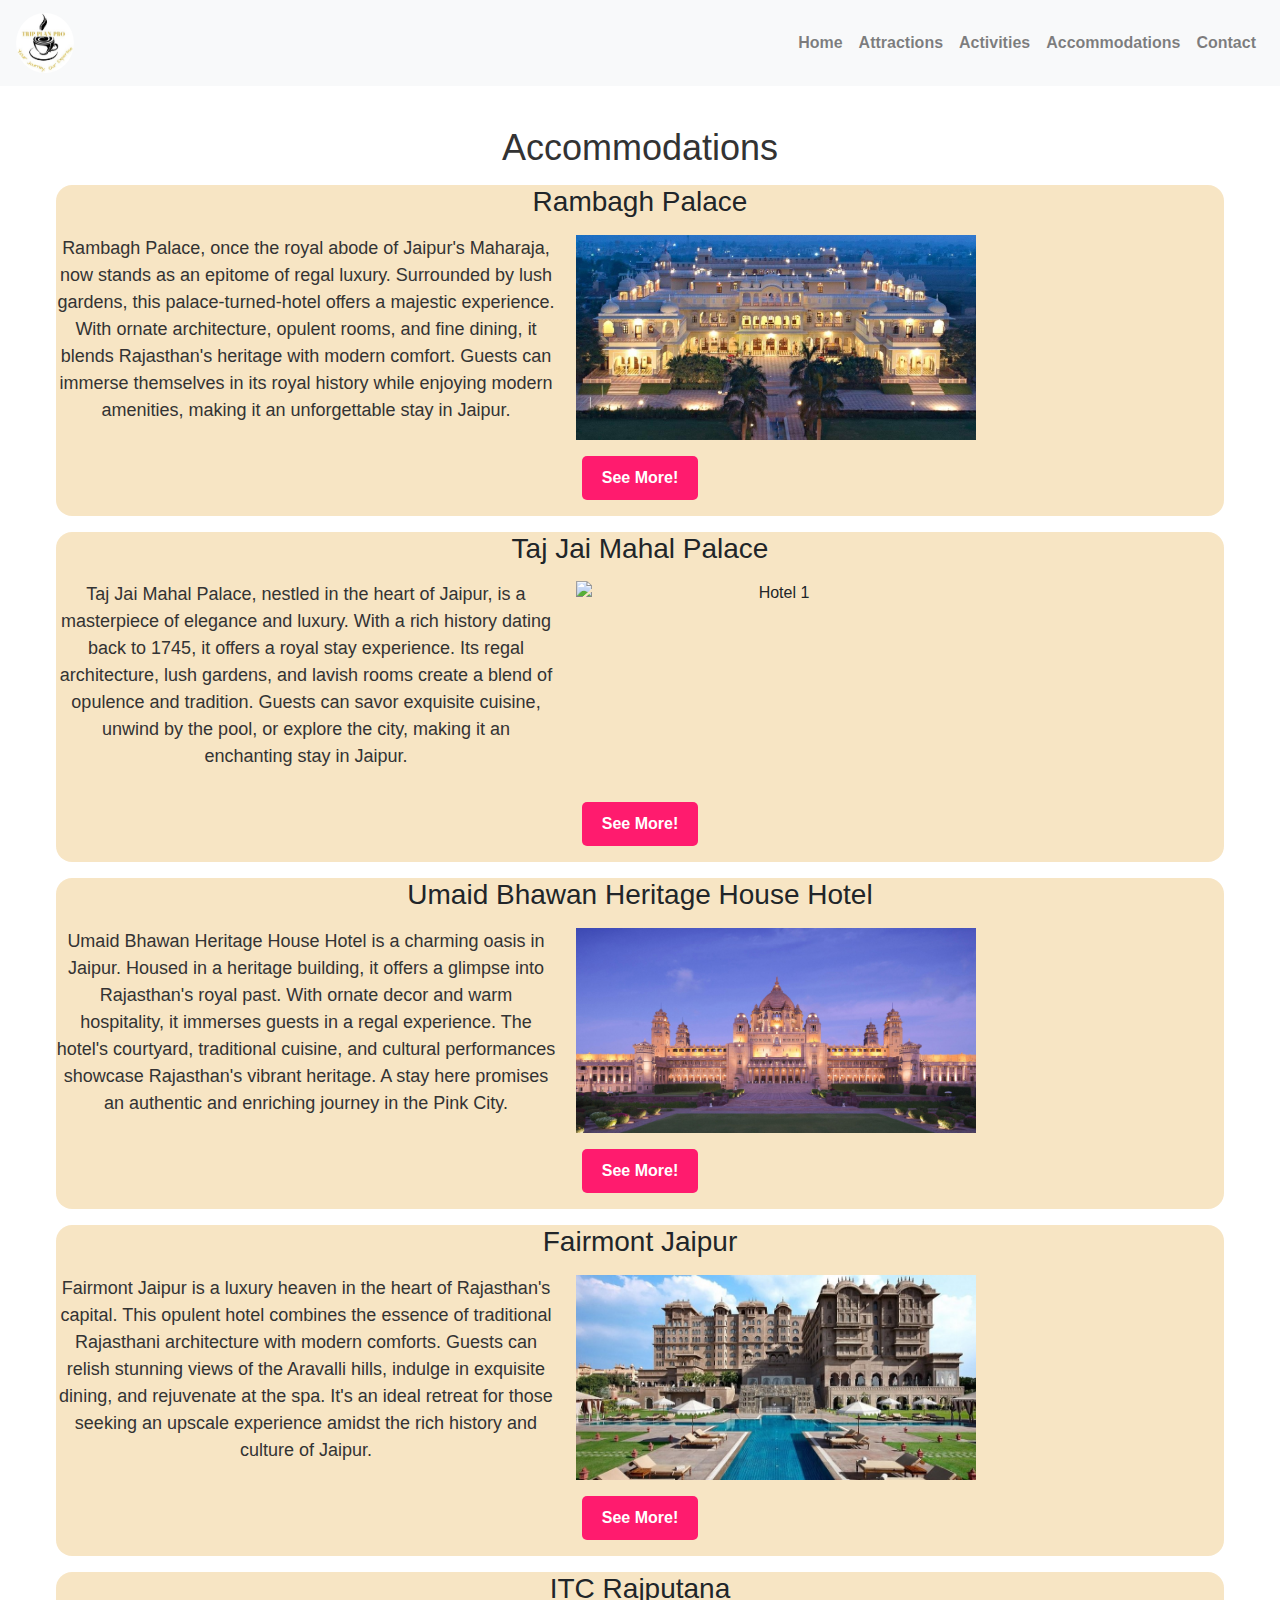
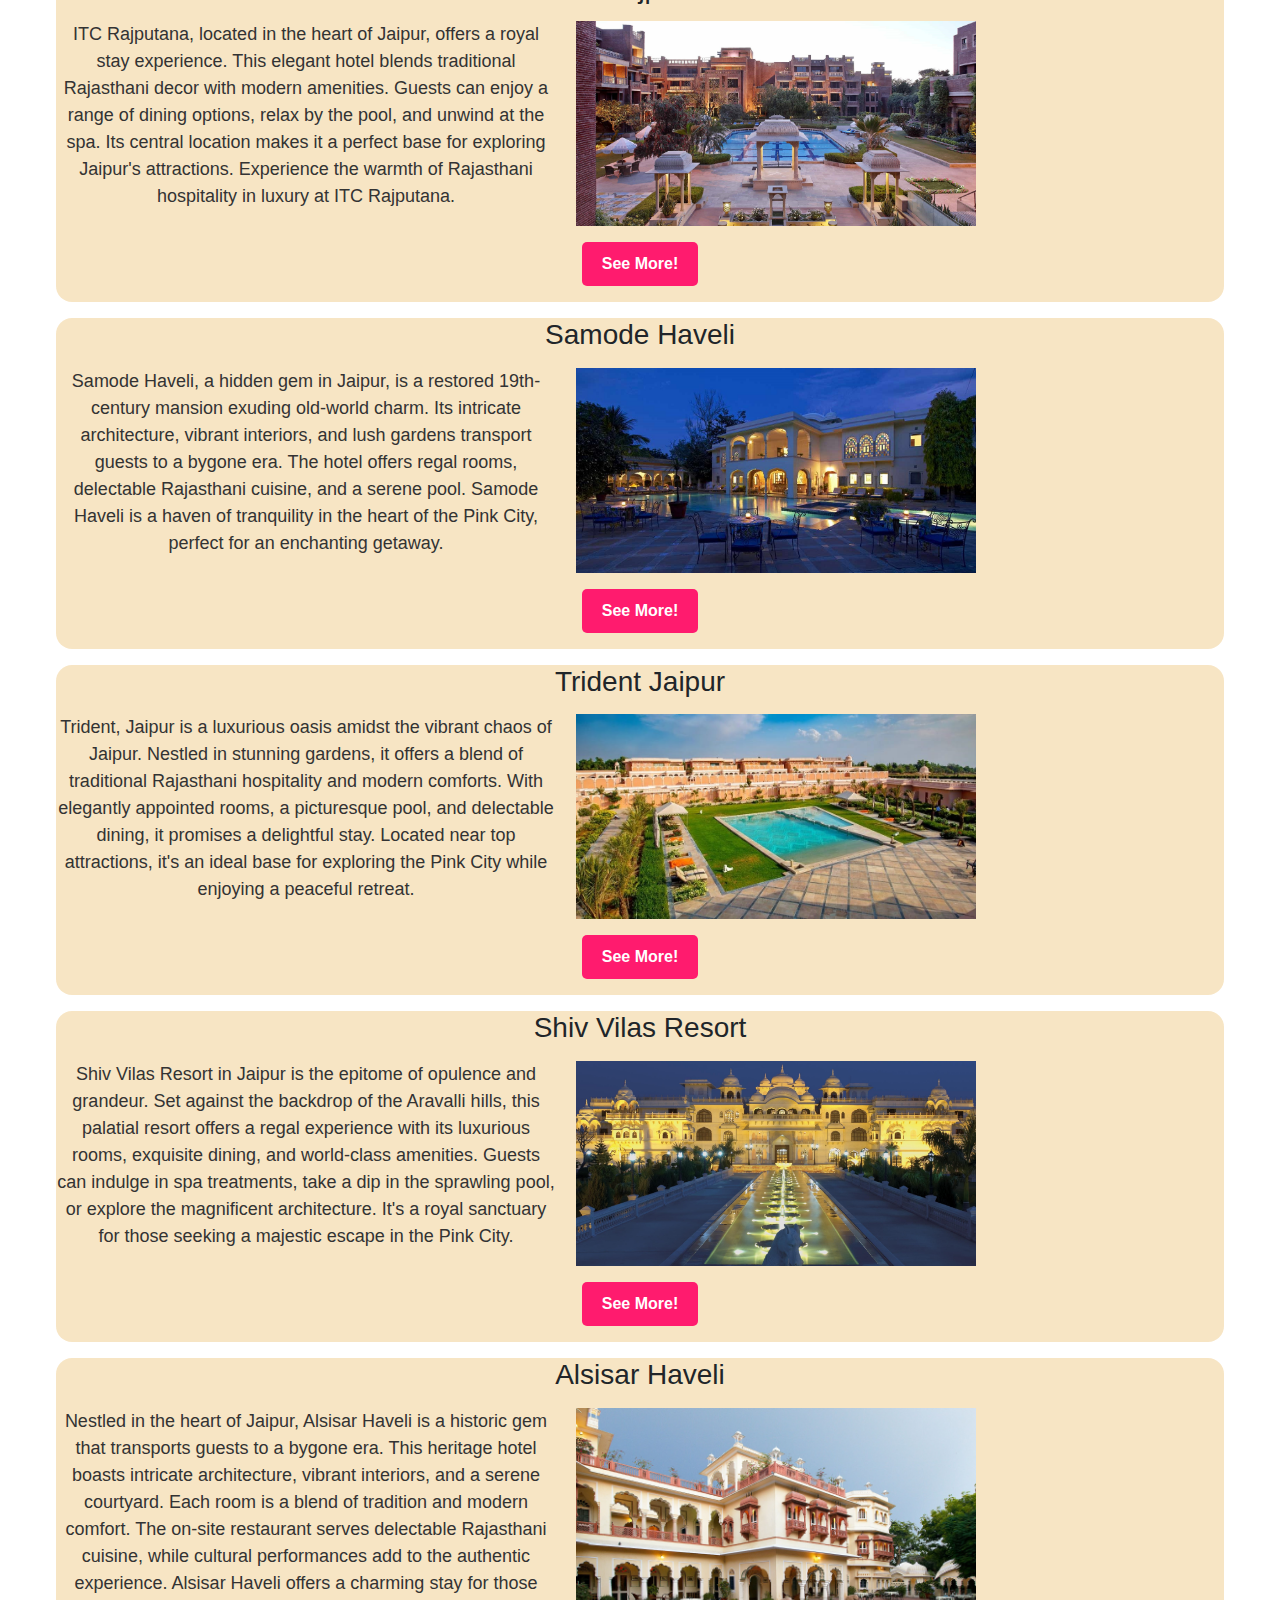
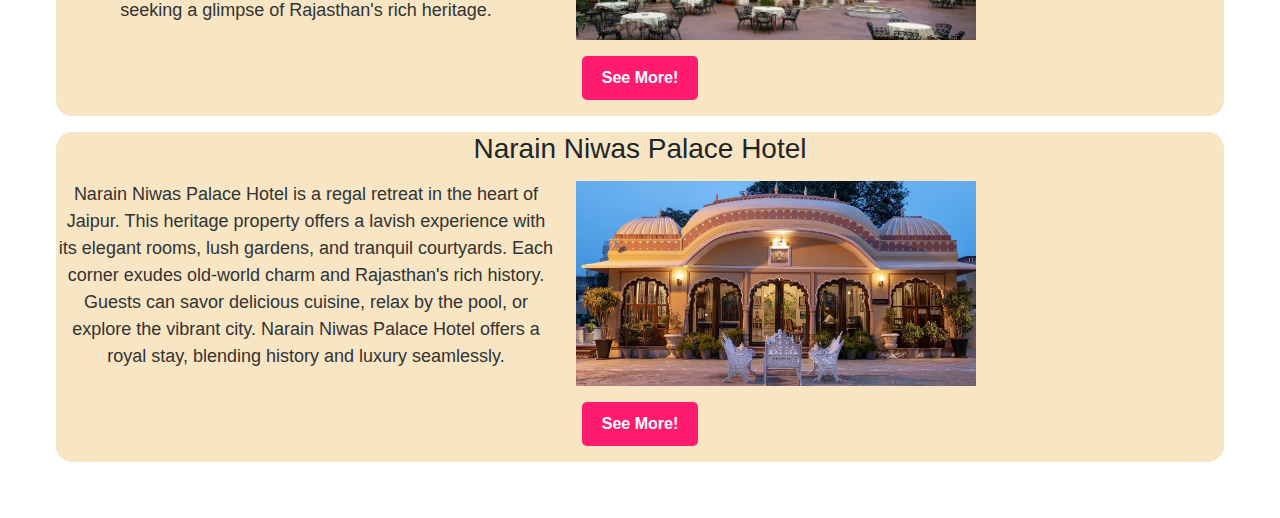
==== accommodations.html @ 5581590d "Add files via upload" ====
<!DOCTYPE html>
<html lang="en">
<head>
    <meta charset="UTF-8">
    <meta name="viewport" content="width=device-width, initial-scale=1.0">
    <title>Accommodations - Trip Plan Pro</title>
    <link rel="stylesheet" href="https://cdnjs.cloudflare.com/ajax/libs/font-awesome/6.2.0/css/all.min.css">
    <link rel="stylesheet" href="style.css">
    <link rel="shortcut icon" href="TRIP PLAN PRO copy.jpg" type="image/x-icon">
    <link rel="stylesheet" href="https://unpkg.com/aos@next/dist/aos.css" />
    <!-- Add Bootstrap CSS link -->
<link rel="stylesheet" href="https://maxcdn.bootstrapcdn.com/bootstrap/4.5.2/css/bootstrap.min.css">

<!-- Add Bootstrap JavaScript and jQuery -->
<script src="https://ajax.googleapis.com/ajax/libs/jquery/3.5.1/jquery.min.js"></script>
<script src="https://cdnjs.cloudflare.com/ajax/libs/popper.js/1.16.0/umd/popper.min.js"></script>
<script src="https://maxcdn.bootstrapcdn.com/bootstrap/4.5.2/js/bootstrap.min.js"></script>

</head>
<body>
    <header>
        <nav class="navbar navbar-expand-lg navbar-light bg-light">
            <a class="navbar-brand" href="#">
                <img src="TRIP PLAN PRO copy.jpg" alt="Trip Plan Pro" class="logo">
            </a>
            <button class="navbar-toggler" type="button" data-toggle="collapse" data-target="#navbarNav"
                aria-controls="navbarNav" aria-expanded="false" aria-label="Toggle navigation">
                <span class="navbar-toggler-icon"></span>
            </button>
            <div class="collapse navbar-collapse" id="navbarNav">
                <ul class="navbar-nav ml-auto">
                    <li class="nav-item">
                        <a class="nav-link" href="index.html">Home</a>
                    </li>
                    <li class="nav-item">
                        <a class="nav-link" href="index.html">Attractions</a>
                    </li>
                    <li class="nav-item">
                        <a class="nav-link" href="index.html">Activities</a>
                    </li>
                    <li class="nav-item">
                      <a class="nav-link" href="index.html">Accommodations</a>
                    </li>
                    <li class="nav-item">
                        <a class="nav-link" href="index.html">Contact</a>
                    </li>
                </ul>
            </div>
        </nav>
    </header>

    <section id="accommodations">
        <h2>Accommodations</h2>
        <div class="accommodation">
            <h3>Rambagh Palace</h3>
            <div class="content">
                <p>Rambagh Palace, once the royal abode of Jaipur's Maharaja, now stands as an epitome of regal luxury. Surrounded by lush gardens, this palace-turned-hotel offers a majestic experience. With ornate architecture, opulent rooms, and fine dining, it blends Rajasthan's heritage with modern comfort. Guests can immerse themselves in its royal history while enjoying modern amenities, making it an unforgettable stay in Jaipur.</p>
                <img src="accommodations_1.jpg" alt="Hotel 1">
            </div>
            <div class="row attractions-button">
                <button class="button btn-primary" id="open-popup-button-1">See More!</button>
              </div>
        </div>
        <div id="popup-overlay-1" class="popup-overlay">
            <div id="popup-content-1" class="popup-content">
              <h2>Rambagh Palace</h2>
              <p>A regal retreat in Jaipur. Former royal residence turned luxury hotel. Immerse in opulence, history, and lush gardens. Majestic architecture meets modern comforts. A grand escape.</p>
               <h4>Hotel Policies</h4>
               <p>Check-in time: 2:00 PM
                Check-out time: 12:00 Noon
                Early check-in and late check-out on request
                They accept American Express, Diner's Club, Master Card, Visa, JCB International</p>
                <p><a href="https://goo.gl/maps/8pzmpBiBiU6ouXDY9">&#x1F4CD; Rambagh Palace</a></p>
                <p><a href="mailto:rambagh.jaipur@tajhotels.com">&#9993; rambagh.jaipur@tajhotels.com</a></p>
                <p><a href="mailto:reservations.jaipur@ihcltata.com">&#9993; reservations.jaipur@ihcltata.com</a></p>
                <p><a href="tel:+91 141-2385700">&#9742; +91 141-2385700</a></p>
                <p><a href="tel:+91 141- 6671234">&#9742; +91 141- 6671234</a></p>
                <p><a href="tel:+911416480442">&#9742;  For Room reservations +911416480442</a></p>
              <a href="#" id="close-popup-1" class="close-popup">Close</a>
            </div>
          </div>
          
        
        <div class="accommodation">
            <h3>Taj Jai Mahal Palace</h3>
            <div class="content">
                <p>Taj Jai Mahal Palace, nestled in the heart of Jaipur, is a masterpiece of elegance and luxury. With a rich history dating back to 1745, it offers a royal stay experience. Its regal architecture, lush gardens, and lavish rooms create a blend of opulence and tradition. Guests can savor exquisite cuisine, unwind by the pool, or explore the city, making it an enchanting stay in Jaipur.</p>
                <img src="accommodations_2.jpg" alt="Hotel 1">
            </div>
            <div class="row attractions-button">
                <button class="button btn-primary" id="open-popup-button-2">See More!</button>
              </div>
            </div>
            <div id="popup-overlay-2" class="popup-overlay">
                <div id="popup-content-2" class="popup-content">
                  <h2>Taj Jai Mahal Palace</h2>
                  <p>A regal oasis in Jaipur, exudes timeless luxury. This iconic hotel offers exquisite architecture, lush gardens, and unparalleled hospitality, making it a royal retreat.</p>
                  <h4>Hotel Policies</h4>
                   <p>Check-in time: 2:00 PM
                    Check-out time: 12:00 Noon
                    Early check-in and late check-out on request
                    They accept American Express, Diner's Club, Master Card, Visa, JCB International
                    Explore Taj Kids, a kids program based on adventure, discovery, questing all the while keeping in mind fun while learning.
                    Pets are not allowed.</p>
                    <p><a href="https://goo.gl/maps/Y9P6FwWLjsd2dK9o9">&#x1F4CD; Taj Jai Mahal Palace</a></p>
                    <p><a href="mailto:jaimahal.jaipur@tajhotels.com">&#9993; jaimahal.jaipur@tajhotels.com </a></p>
                    <p><a href="mailto:reservations.jaipur@ihcltata.com">&#9993; reservations.jaipur@ihcltata.com</a></p>
                    <p><a href="tel:+91 141-6601111">&#9742; +91 141-6601111</a></p>
                    <p><a href="tel:+911416480442">&#9742;  For Room reservations +911416480442</a></p>
                  <a href="#" id="close-popup-2" class="close-popup">Close</a>
                </div>
              </div>

        <div class="accommodation">
            <h3>Umaid Bhawan Heritage House Hotel</h3>
            <div class="content">
                <p>Umaid Bhawan Heritage House Hotel is a charming oasis in Jaipur. Housed in a heritage building, it offers a glimpse into Rajasthan's royal past. With ornate decor and warm hospitality, it immerses guests in a regal experience. The hotel's courtyard, traditional cuisine, and cultural performances showcase Rajasthan's vibrant heritage. A stay here promises an authentic and enriching journey in the Pink City.</p>
                <img src="accommodations_3.jpg" alt="Hotel 1">
            </div>
            <div class="row attractions-button">
                <button class="button btn-primary" id="open-popup-button-3">See More!</button>
              </div>
            </div>
            <div id="popup-overlay-3" class="popup-overlay">
                <div id="popup-content-3" class="popup-content">
                  <h2>Umaid Bhawan Heritage House Hotel</h2>
                  <p>A charming heritage oasis in Jaipur, offering regal decor, warm hospitality, and a glimpse into Rajasthan's royal past. Immerse yourself in authentic Pink City experiences.</p>
                  <h4>Hotel Policies</h4>
                   <p>Check-in: 12 PM Check-out: 11 AM Passport, Aadhar and Driving License are accepted as ID proof
                    Pets are not allowed.
                    Outside food is not allowed Smoking within the premises is not allowed Guest Profile</p>
                    <p><a href="https://goo.gl/maps/vGCrPRDyKk5esdH46">&#x1F4CD; Umaid Bhawan Heritage House Hotel</a></p>
                    <p><a href="mailto:info@umaidbhawan.com">&#9993; info@umaidbhawan.com </a></p>
                    <p><a href="mailto:umaidbhawan@yahoo.com">&#9993; umaidbhawan@yahoo.com</a></p>
                    <p><a href="tel:0141 231 6184">&#9742; 0141 231 6184</a></p>
                  <a href="#" id="close-popup-3" class="close-popup">Close</a>
                </div>
              </div>

        
        <div class="accommodation">
            <h3>Fairmont Jaipur</h3>
            <div class="content">
                <p>Fairmont Jaipur is a luxury heaven in the heart of Rajasthan's capital. This opulent hotel combines the essence of traditional Rajasthani architecture with modern comforts. Guests can relish stunning views of the Aravalli hills, indulge in exquisite dining, and rejuvenate at the spa. It's an ideal retreat for those seeking an upscale experience amidst the rich history and culture of Jaipur.</p>
                <img src="accommodations_4.jpg" alt="Hotel 1">
            </div>
            <div class="row attractions-button">
                <button class="button btn-primary" id="open-popup-button-4">See More!</button>
              </div>
            </div>
            <div id="popup-overlay-4" class="popup-overlay">
                <div id="popup-content-4" class="popup-content">
                  <h2>Fairmont Jaipur</h2>
                  <p>It is a luxury oasis in Rajasthan, combining traditional Rajasthani architecture with modern comforts. Guests enjoy stunning views of the Aravalli hills, exquisite dining, and spa rejuvenation.</p>
                  <h4>Hotel Policies</h4>
                   <p>Check-in Time: 2:00 PM.
                    Check-out Time: 12:00 Noon.
                    Early Check-in and Late Check-out: These may be available upon request.
                    Accepted Payment Methods: Usually, they accept American Express, Diner's Club, MasterCard, Visa, and JCB International.
                    Pets: Often, pets are not allowed.</p>
                    <p><a href="https://goo.gl/maps/qZBVwpu3Swis6Tuz8">&#x1F4CD; Fairmont Jaipur</a></p>
                    <p><a href="mailto:reservations@fairmont.com">&#9993; reservations@fairmont.com </a></p>
                    <p><a href="mailto:JAI.Reservations@Fairmont.com">&#9993; JAI.Reservations@Fairmont.com</a></p>
                    <p><a href="tel:01426 420 000">&#9742; 01426 420 000</a></p>
                    <p><a href="tel:+ 1 877 289 1012">&#9742;  For Room reservations + 1 877 289 1012</a></p>
                  <a href="#" id="close-popup-4" class="close-popup">Close</a>
                </div>
              </div>
        
        <div class="accommodation">
            <h3>ITC Rajputana</h3>
            <div class="content">
                <p>ITC Rajputana, located in the heart of Jaipur, offers a royal stay experience. This elegant hotel blends traditional Rajasthani decor with modern amenities. Guests can enjoy a range of dining options, relax by the pool, and unwind at the spa. Its central location makes it a perfect base for exploring Jaipur's attractions. Experience the warmth of Rajasthani hospitality in luxury at ITC Rajputana.</p>
                <img src="accommodations_5.jpg" alt="Hotel 2">
            </div>
            <div class="row attractions-button">
                <button class="button btn-primary" id="open-popup-button-5">See More!</button>
              </div>
            </div>
            <div id="popup-overlay-5" class="popup-overlay">
                <div id="popup-content-5" class="popup-content">
                  <h2>ITC Rajputana</h2>
                  <p>ITC Rajputana, nestled in Jaipur's heart, offers royal comfort. With traditional Rajasthani decor and modern amenities, it's perfect for exploring the city's attractions while enjoying warm hospitality.</p>
                  <h4>Hotel Policies</h4>
                   <p>Check-in Time: 2:00 PM.
                    Check-out Time: 12:00 Noon.
                    Early Check-in and Late Check-out: Available upon request.
                    Accepted Payment Methods: American Express, Diner's Club, MasterCard, Visa, JCB International.
                    Additional Services: They might offer activities for kids and other amenities.
                    Pet Policy: Verify if they allow pets or not, as this can vary.</p>
                    <p><a href="https://goo.gl/maps/hbNP2cUBRaYvRoAU9">&#x1F4CD; ITC Rajputana</a></p>
                    <p><a href="mailto:reservations.itcrajputana@itchotels.in">&#9993; reservations.itcrajputana@itchotels.in </a></p>
                    <p><a href="tel:0141 405 1600">&#9742; 0141 405 1600</a></p>
                    <p><a href="tel:+91 141 6681835">&#9742; +91 141 6681835</a></p>
                  <a href="#" id="close-popup-5" class="close-popup">Close</a>
                </div>
              </div>
        
        <div class="accommodation">
            <h3>Samode Haveli</h3>
            <div class="content">
                <p>Samode Haveli, a hidden gem in Jaipur, is a restored 19th-century mansion exuding old-world charm. Its intricate architecture, vibrant interiors, and lush gardens transport guests to a bygone era. The hotel offers regal rooms, delectable Rajasthani cuisine, and a serene pool. Samode Haveli is a haven of tranquility in the heart of the Pink City, perfect for an enchanting getaway.</p>
                <img src="accommodations_6.jpg" alt="Hotel 1">
            </div>
            <div class="row attractions-button">
                <button class="button btn-primary" id="open-popup-button-6">See More!</button>
              </div>
            </div>
            <div id="popup-overlay-6" class="popup-overlay">
                <div id="popup-content-6" class="popup-content">
                  <h2>Samode Haveli</h2>
                  <p>Samode Haveli, a restored 19th-century mansion in Jaipur, exudes old-world charm with intricate architecture, vibrant interiors, and serene gardens. It offers regal rooms, Rajasthani cuisine, and tranquility in the Pink City.</p>
                  <h4>Hotel Policies</h4>
                   <p>Check-in Time: 2:00 PM.
                    Check-out Time: 12:00 Noon.
                    Accepted Payment Methods: Visa, MasterCard, American Express, and sometimes Diner's Club.
                    Additional Services: They might offer activities for kids and other amenities.
                    Pet Policy: Not allowed.</p>
                    <p><a href="https://goo.gl/maps/SD5HoDxUDiGPcmTh8">&#x1F4CD; Samode Haveli</a></p>
                    <p><a href="mailto:reservations@samode.com">&#9993; reservations@samode.com </a></p>
                    <p><a href="tel:+91 141 263 2407">&#9742; +91 141 263 2407</a></p>
                  <a href="#" id="close-popup-6" class="close-popup">Close</a>
                </div>
              </div>
        
        <div class="accommodation">
            <h3>Trident Jaipur</h3>
            <div class="content">
                <p>Trident, Jaipur is a luxurious oasis amidst the vibrant chaos of Jaipur. Nestled in stunning gardens, it offers a blend of traditional Rajasthani hospitality and modern comforts. With elegantly appointed rooms, a picturesque pool, and delectable dining, it promises a delightful stay. Located near top attractions, it's an ideal base for exploring the Pink City while enjoying a peaceful retreat.</p>
                <img src="accommodations_7.jpg" alt="Hotel 1">
            </div>
            <div class="row attractions-button">
                <button class="button btn-primary" id="open-popup-button-7">See More!</button>
              </div>
            </div>
            <div id="popup-overlay-7" class="popup-overlay">
                <div id="popup-content-7" class="popup-content">
                  <h2>Trident Jaipur</h2>
                  <p>Trident Jaipur offers a luxurious escape in the heart of Jaipur. With elegant rooms, a serene pool, and delightful dining, it combines modern comfort with traditional Rajasthani hospitality.</p>
                  <h4>Hotel Policies</h4>
                   <p>Check-in Time: 2:00 PM.
                    Check-out Time: 12:00 Noon.
                    Accepted Payment Methods: Visa, MasterCard, American Express, and sometimes Diner's Club.
                    Pet Policy: May not be allowed.</p>
                    <p><a href="https://goo.gl/maps/sDFtezCwx15yx1LQ8">&#x1F4CD; Trident Jaipur</a></p>
                    <p><a href="mailto:corp@tridentindia.com">&#9993; corp@tridentindia.com </a></p>
                    <p><a href="tel:0141 267 0101">&#9742; 0141 267 0101</a></p>
                  <a href="#" id="close-popup-7" class="close-popup">Close</a>
                </div>
              </div>
        
        <div class="accommodation">
            <h3>Shiv Vilas Resort</h3>
            <div class="content">
                <p>Shiv Vilas Resort in Jaipur is the epitome of opulence and grandeur. Set against the backdrop of the Aravalli hills, this palatial resort offers a regal experience with its luxurious rooms, exquisite dining, and world-class amenities. Guests can indulge in spa treatments, take a dip in the sprawling pool, or explore the magnificent architecture. It's a royal sanctuary for those seeking a majestic escape in the Pink City.</p>
                <img src="accommodations_8.jpg" alt="Hotel 1">
            </div>
            <div class="row attractions-button">
                <button class="button btn-primary" id="open-popup-button-8">See More!</button>
              </div>
            </div>
            <div id="popup-overlay-8" class="popup-overlay">
                <div id="popup-content-8" class="popup-content">
                  <h2>Shiv Vilas Resort</h2>
                  <p>Shiv Vilas Resort is a luxurious oasis in Jaipur, nestled against the Aravalli hills. It offers opulent rooms, exquisite dining, and world-class amenities, providing a majestic escape in the Pink City.</p>
                  <h4>Hotel Policies</h4>
                   <p>Check-in Time: 2:00 PM.
                    Check-out Time: 12:00 Noon.
                    Accepted Payment Methods: Visa, MasterCard, American Express, and sometimes Diner's Club.
                    Pet Policy: May not be allowed.</p>
                    <p><a href="https://goo.gl/maps/1pYHGyabBz6ix6BE9">&#x1F4CD; Shiv Vilas Resort</a></p>
                    <p><a href="mailto:info@shiv-vilas.in">&#9993; info@shiv-vilas.in </a></p>
                    <p><a href="tel:0141 253 1100">&#9742; 0141 253 1100</a></p>
                  <a href="#" id="close-popup-8" class="close-popup">Close</a>
                </div>
              </div>
        
        <div class="accommodation">
            <h3>Alsisar Haveli</h3>
            <div class="content">
                <p>Nestled in the heart of Jaipur, Alsisar Haveli is a historic gem that transports guests to a bygone era. This heritage hotel boasts intricate architecture, vibrant interiors, and a serene courtyard. Each room is a blend of tradition and modern comfort. The on-site restaurant serves delectable Rajasthani cuisine, while cultural performances add to the authentic experience. Alsisar Haveli offers a charming stay for those seeking a glimpse of Rajasthan's rich heritage.</p>
                <img src="accommodations_9.jpg" alt="Hotel 1">
            </div>
            <div class="row attractions-button">
                <button class="button btn-primary" id="open-popup-button-9">See More!</button>
              </div>
            </div>
            <div id="popup-overlay-9" class="popup-overlay">
                <div id="popup-content-9" class="popup-content">
                  <h2>Alsisar Haveli</h2>
                  <p>A historic Jaipur gem. Intricate architecture, vibrant decor, and cultural experiences. Discover Rajasthan's rich heritage in elegant rooms and courtyards. Contact for reservations and inquiries.</p>
                  <h4>Hotel Policies</h4>
                   <p>Check-in Time: 2:00 PM.
                    Check-out Time: 12:00 Noon.
                    Accepted Payment Methods: Visa, MasterCard, American Express, and sometimes Diner's Club.
                    Pet Policy: May not be allowed.</p>
                    <p><a href="https://goo.gl/maps/NRDPX2NjpaK886tD9">&#x1F4CD; Alsisar Haveli</a></p>
                    <p><a href="mailto:alsisar@alsisar.com">&#9993; alsisar@alsisar.com </a></p>
                    <p><a href="tel:0141 236 8290">&#9742; 0141 236 8290</a></p>
                    <p><a href="tel:+91-7665008141">&#9742; +91-7665008141</a></p>
                    <p><a href="tel:+91-7665008154">&#9742; +91-7665008154</a></p>
                  <a href="#" id="close-popup-9" class="close-popup">Close</a>
                </div>
              </div>

        <div class="accommodation">
            <h3>Narain Niwas Palace Hotel</h3>
            <div class="content">
                <p>Narain Niwas Palace Hotel is a regal retreat in the heart of Jaipur. This heritage property offers a lavish experience with its elegant rooms, lush gardens, and tranquil courtyards. Each corner exudes old-world charm and Rajasthan's rich history. Guests can savor delicious cuisine, relax by the pool, or explore the vibrant city. Narain Niwas Palace Hotel offers a royal stay, blending history and luxury seamlessly.</p>
                <img src="accommodations_10.jpg" alt="Hotel 1">
            </div>
            <div class="row attractions-button">
                <button class="button btn-primary" id="open-popup-button-10">See More!</button>
              </div>
            </div>
            <div id="popup-overlay-10" class="popup-overlay">
                <div id="popup-content-10" class="popup-content">
                  <h2>Narain Niwas Palace Hotel</h2>
                  <p>Narain Niwas Palace Hotel, a regal oasis in Jaipur, offers a luxurious experience with elegant rooms, lush gardens, and a tranquil ambiance. Discover history and opulence in the heart of the city.</p>
                  <h4>Hotel Policies</h4>
                   <p>Check-in Time: 2:00 PM.
                    Check-out Time: 12:00 Noon.
                    Accepted Payment Methods: Visa, MasterCard, American Express, and sometimes Diner's Club.
                    Pet Policy: May not be allowed.</p>
                    <p><a href="https://goo.gl/maps/s6osfdsdrFqb9kUE7">&#x1F4CD; Narain Niwas Palace Hotel</a></p>
                    <p><a href="mailto:info@hotelnarainniwas.com">&#9993; info@hotelnarainniwas.com </a></p>
                    <p><a href="mailto:reservations@kanotahotels.com">&#9993; reservations@kanotahotels.com </a></p>
                    <p><a href="tel:0141 256 1291">&#9742; 0141 256 1291</a></p>
                    <p><a href="tel:+91-141-256 3448">&#9742; +91-141-256 3448</a></p>
                  <a href="#" id="close-popup-10" class="close-popup">Close</a>
                </div>
              </div>
    </section>
    <script>
        // Function to open the popup
function openPopup1() {
  document.getElementById("popup-overlay-1").style.display = "block";
}
// Function to close the popup
function closePopup1() {
  document.getElementById("popup-overlay-1").style.display = "none";
}
// Add click event listeners to elements that open and close the popup
document.getElementById("open-popup-button-1").addEventListener("click", openPopup1);
document.getElementById("close-popup-1").addEventListener("click", closePopup1);


        // Function to open the popup
        function openPopup2() {
  document.getElementById("popup-overlay-2").style.display = "block";
}
// Function to close the popup
function closePopup2() {
  document.getElementById("popup-overlay-2").style.display = "none";
}
document.getElementById("open-popup-button-2").addEventListener("click", openPopup2);
document.getElementById("close-popup-2").addEventListener("click", closePopup2);


// Function to open the popup
function openPopup3() {
  document.getElementById("popup-overlay-3").style.display = "block";
}
// Function to close the popup
function closePopup3() {
  document.getElementById("popup-overlay-3").style.display = "none";
}
document.getElementById("open-popup-button-3").addEventListener("click", openPopup3);
document.getElementById("close-popup-3").addEventListener("click", closePopup3);


// Function to open the popup
function openPopup4() {
  document.getElementById("popup-overlay-4").style.display = "block";
}
// Function to close the popup
function closePopup4() {
  document.getElementById("popup-overlay-4").style.display = "none";
}
document.getElementById("open-popup-button-4").addEventListener("click", openPopup4);
document.getElementById("close-popup-4").addEventListener("click", closePopup4);


// Function to open the popup
function openPopup5() {
  document.getElementById("popup-overlay-5").style.display = "block";
}
// Function to close the popup
function closePopup5() {
  document.getElementById("popup-overlay-5").style.display = "none";
}
document.getElementById("open-popup-button-5").addEventListener("click", openPopup5);
document.getElementById("close-popup-5").addEventListener("click", closePopup5);


// Function to open the popup
function openPopup6() {
  document.getElementById("popup-overlay-6").style.display = "block";
}
// Function to close the popup
function closePopup6() {
  document.getElementById("popup-overlay-6").style.display = "none";
}
document.getElementById("open-popup-button-6").addEventListener("click", openPopup6);
document.getElementById("close-popup-6").addEventListener("click", closePopup6);


// Function to open the popup
function openPopup7() {
  document.getElementById("popup-overlay-7").style.display = "block";
}
// Function to close the popup
function closePopup7() {
  document.getElementById("popup-overlay-7").style.display = "none";
}
document.getElementById("open-popup-button-7").addEventListener("click", openPopup7);
document.getElementById("close-popup-7").addEventListener("click", closePopup7);


// Function to open the popup
function openPopup8() {
  document.getElementById("popup-overlay-8").style.display = "block";
}
// Function to close the popup
function closePopup8() {
  document.getElementById("popup-overlay-8").style.display = "none";
}
document.getElementById("open-popup-button-8").addEventListener("click", openPopup8);
document.getElementById("close-popup-8").addEventListener("click", closePopup8);


// Function to open the popup
function openPopup9() {
  document.getElementById("popup-overlay-9").style.display = "block";
}
// Function to close the popup
function closePopup9() {
  document.getElementById("popup-overlay-9").style.display = "none";
}
document.getElementById("open-popup-button-9").addEventListener("click", openPopup9);
document.getElementById("close-popup-9").addEventListener("click", closePopup9);


// Function to open the popup
function openPopup10() {
  document.getElementById("popup-overlay-10").style.display = "block";
}
// Function to close the popup
function closePopup10() {
  document.getElementById("popup-overlay-10").style.display = "none";
}
document.getElementById("open-popup-button-10").addEventListener("click", openPopup10);
document.getElementById("close-popup-10").addEventListener("click", closePopup10);
    </script>
</body>
</html>
---- style.css ----
* {
    margin: 0;
    padding: 0;
    box-sizing: border-box;
}

.navbar {
    position: absolute;
    top: 0;
    left: 0;
    width: 100%;
    z-index: 2; 
}

/* Update the logo's margin */
.logo {
    height: 60px; 
    margin-right: 0; 
    border-radius: 50%;
}


.navbar-nav .nav-link {
    color: #ef9b0f; /* Text color for links */
    font-weight: bold; /* Font weight for links */
    padding: 0.5rem 1rem 0.5rem 0.5rem; /* Add this line for spacing */
    transition: color 0.3s; /* Smooth color transition on hover */
}

/* Navbar Links Hover Styles */
.navbar-nav .nav-link:hover {
    color: #ff6600; /* Change color on hover */
}

.navbar-toggler-icon {
    /* background-color: #333; Remove this line */
    background-color: transparent; /* Add this line */
}


#headerCarousel {
    height: auto; /* Adjust the height as needed */
    position: relative;
  }
  
  /* Style the carousel indicators (optional) */
  .carousel-indicators {
    bottom: 10px;
  }
  
  .carousel-indicators li {
    display: none;
  } 
  
  
  /* Style the slides */
  .carousel-inner img {
    width: 100%; 
    height: auto; 
    object-fit: cover; 
  }
  
.search-container {
    position: absolute;
    top: 50%; /* Vertically center the search bar */
    left: 50%; /* Horizontally center the search bar */
    width: 80%;
    transform: translate(-50%, -50%); 
    padding: 20px;
    display: flex;
}

.search-container input[type="text"] {
    width: 100%;
    padding: 10px;
    border: none;
    outline: none;
    border-top-left-radius: 2rem;
    border-bottom-left-radius: 2rem;
}

.search-container button {
    padding: 10px 20px;
    background-color: white;
    /* color: white; */
    border: none;
    border-top-right-radius: 2rem;
    border-bottom-right-radius: 2rem;
    cursor: pointer;
}
.search-icon {
    font-size: 24px; 
    margin-right: 8px; 
}
.search-container button:active {
    background-color: #bebebe; /* Change the background color when clicked */
}

.flicker-text {
    font-size: 36px;
    color: #fff;
    margin-bottom: 10px;
    animation: flicker 1s infinite alternate; /* Adjust duration as needed */
    background-color: #ff1b6e;
    border-top-left-radius: 1rem;
    border-top-right-radius: 1rem;
    border-bottom-left-radius: 1rem;
    border-bottom-right-radius: 1rem;
}

/* Keyframes for the flicker animation */
@keyframes flicker {
    0% {
        opacity: 0.5;
    }
    100% {
        opacity: 1;
    }
}
.intro-and-image {
    display: flex;
    justify-content: space-between;
    position: relative;
    z-index: 2;
}
.overlay-image {
    position: absolute;
    bottom: 0;
    right: 0;
    max-width: 50%; /* Adjust the size as needed */
    z-index: 3; /* Ensure it's above both the slideshow and text */
}
/* Style the introductory box */
.intro-box {
    /* width: 70%; */
    max-width: auto;
    float: left;
    text-align: right;
    margin-right: 20px; 
    margin-left: 20px;
}

/* Style the introductory text */
.intro-box p {
    font-size: 18px;
    color: #333;
}

/* Style for the button */
.intro-button {
    background-color: #ff1b6e;
    color: #fff;
    padding: 10px 20px;
    border: none;
    border-radius: 5px;
    font-weight: bold;
    cursor: pointer;
    transition: background-color 0.3s;
}

.intro-button:hover {
    background-color: #075935;
}

/* Custom CSS to control image size */
.carousel-image {
    max-width: 100%; /* Set the maximum width you prefer */
    max-height: auto; /* Set the maximum height you prefer */
    width: auto; /* Maintain aspect ratio */
    height: auto; /* Maintain aspect ratio */
    border-top-left-radius: 10px;
    border-top-right-radius: 10px;
    border-bottom-left-radius: 10px;
    border-bottom-right-radius: 10px;
  }
  /* Style for the image */
#overlap-image {
    position: absolute;
    z-index: 999; /* Set a high z-index value to place it above the carousel */
    top: 0; /* Position the image at the top of the carousel */
    left: 0; /* Position the image at the left edge of the carousel */
    width: 100%; /* Make the image cover the entire width of the carousel */
    height: auto; /* Maintain the image's aspect ratio */
  }
  
  /* Style for the container holding the carousel and the image */
  .container {
    position: relative; /* Ensure the container acts as the positioning reference for the absolute image */
    overflow: hidden; /* Hide any overflow from the image */
  }
  
  
#home {
    padding: 20px;
    text-align: center;
}

#home h2 {
    font-size: 36px;
    margin-bottom: 10px;
}

.row {
    display: flex;
    flex-direction: row;
    justify-content: space-between;
  }
  
.col-md-6 {
    flex: 1 1 50%;
    max-width: 50%;
  }
  
.col-md-6 img {
    width: 100%;
    height: auto;
    cursor: pointer;
  }
.col-md-6 img:hover {
    transform: scaleX(-1);
  }
  
.col-md-6 h1 {
    font-size: 24px;
    font-weight: bold;
  }
  
  p {
    max-width: 500px;
    font-size: 18px;
    line-height: 1.5;
    color: #333;
  }
  /* Style for the button */
.row button {
    background-color: #ff1b6e;
    color: #fff;
    padding: 10px 20px;
    border: none;
    border-radius: 5px;
    font-weight: bold;
    cursor: pointer;
    transition: background-color 0.3s;
}

.row button:hover {
    background-color: #075935;
}

#attractions {
    padding: 20px;
    text-align: center;
}

#attractions h2 {
    font-size: 36px;
    margin-bottom: 10px;
}
.attractions-block{
    width: 100%;
    height: auto;
}
.image-attractions {
    display: flex;
}

.image-attractions img {
    max-width: 350px;
    width: 100%;
    height: auto;
    margin-right: 10px; /* Adjust spacing between images as needed */
    padding: 1rem;
    justify-content: center;
}
.scale-up-center{
    animation:scale-up-center 1.5s; 
} 
@keyframes scale-up-center{
    0%{
        transform:scale(.5)
    } 
    100%{
        transform:scale(1)
    } 
}

.image-wrapper button {
    background-color: #ff1b6e;
    color: #fff;
    padding: 10px 20px;
    border: none;
    border-radius: 50%;
    font-weight: bold;
    cursor: pointer;
    transition: background-color 0.3s;
}

.image-wrapper button:hover {
    background-color: #075935;
}
.attractions-button{
    justify-content: center;
    margin: 1rem;

} 
 

#activities {
    padding: 20px;
    text-align: center;
}

#activities h2 {
    font-size: 36px;
    margin-bottom: 10px;
}
.activities-block{
    width: 100%;
    height: auto;
}
.activities button {
    background-color: #ff1b6e;
    color: #fff;
    padding: 10px 20px;
    border: none;
    border-radius: 5px;
    font-weight: bold;
    cursor: pointer;
    transition: background-color 0.3s;
}

.activities button:hover {
    background-color: #075935;
}

#accommodations {
    padding: 20px;
    text-align: center;
}

#accommodations h2 {
    font-size: 36px;
    margin-bottom: 10px;
}
.accommodations-block{
    width: 100%;
    height: auto;
}

#why-us {
    padding: 20px;
    text-align: center;
}

#why-us h2 {
    font-size: 36px;
    margin-bottom: 10px;
}
.why-us-block{
    margin-top: 1rem;
}
.why-us-block p{
    text-align: justify;
    padding: 1rem;
}
.why-us-section{
    display: flex;
}
.image-why-us {
    display: flex;
}

.image-why-us img {
    max-width: auto;
    /* width: 100%; */
    max-height: 200px;
    height: 100%;
    margin-right: 10px; /* Adjust spacing between images as needed */
    padding: 1rem;
    justify-content: center;
}



    /* Style the main sections */
section {
    padding: 20px;
    margin: 20px;
    /* border: 1px solid #ddd; */
    background-color: #fff;
}

/* Style the footer */
footer {
    text-align: center;
    background-color: #333;
    color: white;
    padding: 10px;
}

/* Style headings */
h1, h2 {
    color: #333;
}

/* Style list items */
ul {
    list-style: disc;
    margin-left: 20px;
    margin-bottom: 10px;
}

/* Add more specific styles as needed for your content */

/* Responsive design for small screens */
@media (max-width: 768px) {
    .content {
        flex-direction: column;
    }
    .popup-content p{
        font-size: x-small;
    }
}











.accommodation{
    background-color: rgba(245, 222, 179, 0.781);
    border-radius: 1rem;
    margin: 1rem;
}
.accommodation h3{
    margin-bottom: 1rem;
}
.content{
    display: flex;
}
.content img{
    width: 100%; 
    max-width: 400px;
    height: auto; 
    object-fit: cover; 
    margin-left: 20px;
}
.accommodation button{
    margin-bottom: 1rem;
}
.popup-overlay {
    display: none;
    position: fixed;
    top: 0;
    left: 0;
    width: 100%;
    height: 100%;
    background: rgba(0, 0, 0, 0.8);
    z-index: 999;
  }
  
  .popup-content {
    position: absolute;
    top: 50%;
    left: 50%;
    transform: translate(-50%, -50%);
    background: #fff;
    padding: 20px;
    border-radius: 5px;
    text-align: center;
    box-shadow: 0 0 10px rgba(0, 0, 0, 0.2);
  }
  
  /* #popup-content img {
    max-width: 100%;
    height: auto;
    margin: 10px 0;
  } */
  
  .close-popup {
    display: block;
    margin-top: 10px;
    text-decoration: none;
    color: #333;
    font-weight: bold;
  }
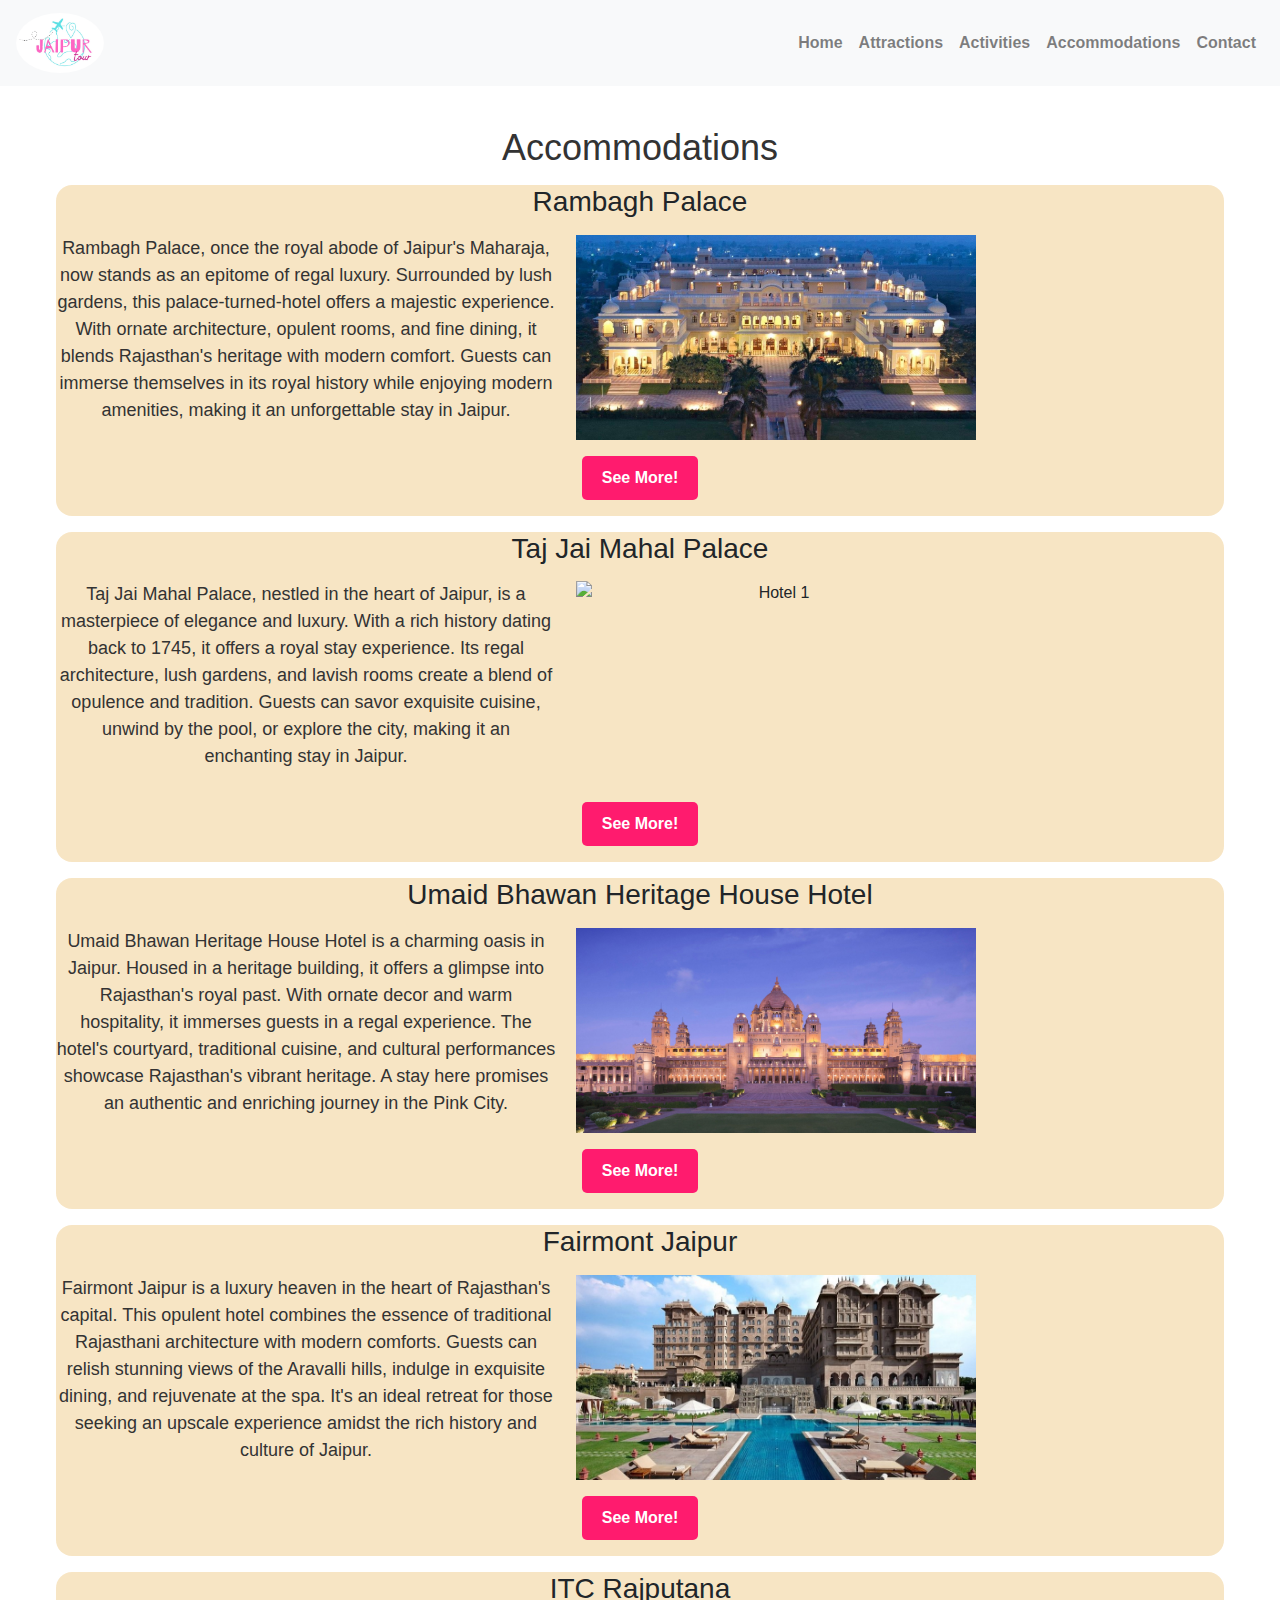
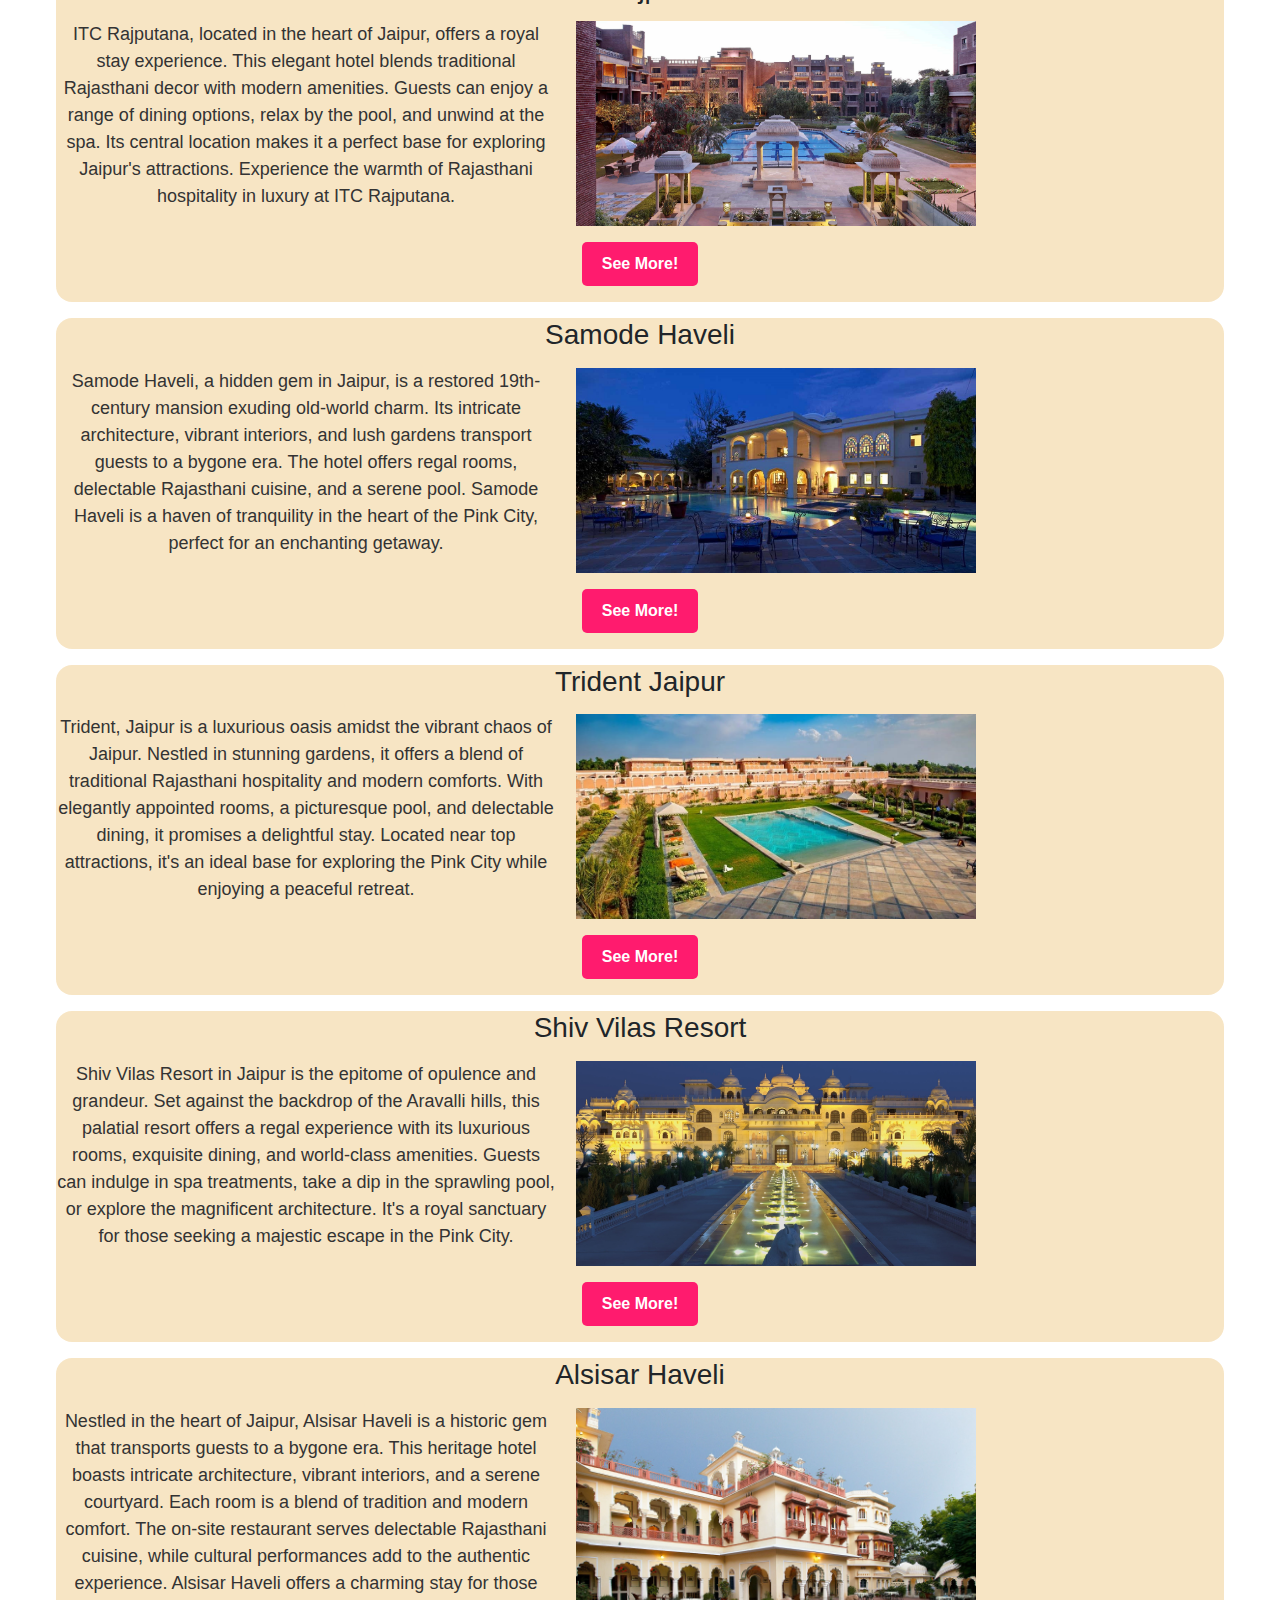
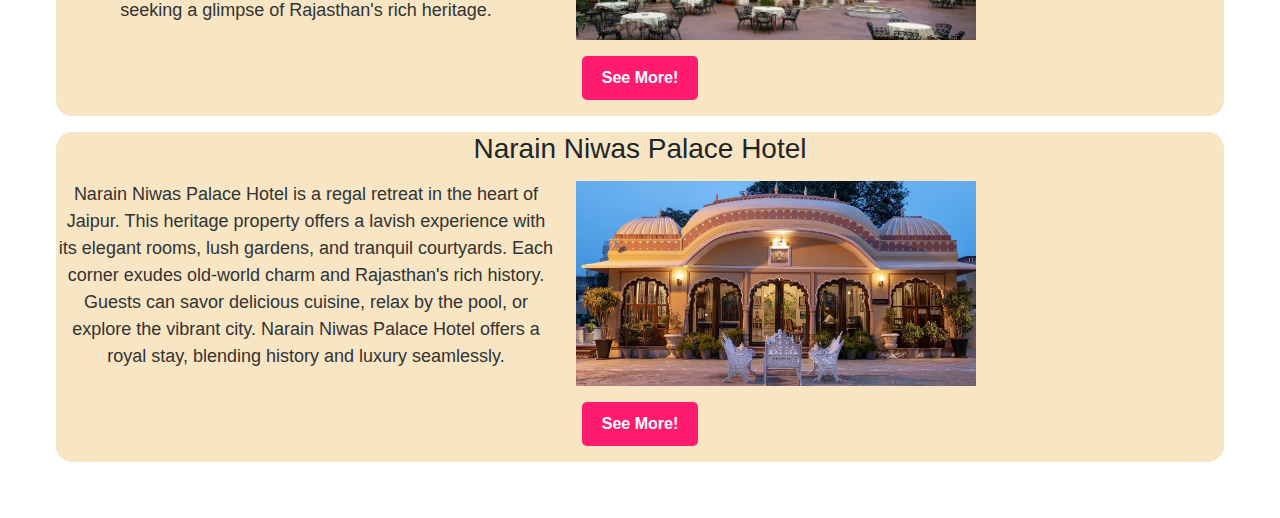
==== commit bc0a0a5f: "accommodations.html" ====
--- a/accommodations.html
+++ b/accommodations.html
@@ -3,10 +3,10 @@
 <head>
     <meta charset="UTF-8">
     <meta name="viewport" content="width=device-width, initial-scale=1.0">
-    <title>Accommodations - Trip Plan Pro</title>
+    <title>Accommodations - Jaipur Tour</title>
     <link rel="stylesheet" href="https://cdnjs.cloudflare.com/ajax/libs/font-awesome/6.2.0/css/all.min.css">
     <link rel="stylesheet" href="style.css">
-    <link rel="shortcut icon" href="TRIP PLAN PRO copy.jpg" type="image/x-icon">
+    <link rel="shortcut icon" href="logo.jpeg" type="image/x-icon">
     <link rel="stylesheet" href="https://unpkg.com/aos@next/dist/aos.css" />
     <!-- Add Bootstrap CSS link -->
 <link rel="stylesheet" href="https://maxcdn.bootstrapcdn.com/bootstrap/4.5.2/css/bootstrap.min.css">
@@ -21,7 +21,7 @@
     <header>
         <nav class="navbar navbar-expand-lg navbar-light bg-light">
             <a class="navbar-brand" href="#">
-                <img src="TRIP PLAN PRO copy.jpg" alt="Trip Plan Pro" class="logo">
+                <img src="logo.jpeg" alt="Trip Plan Pro" class="logo">
             </a>
             <button class="navbar-toggler" type="button" data-toggle="collapse" data-target="#navbarNav"
                 aria-controls="navbarNav" aria-expanded="false" aria-label="Toggle navigation">
@@ -36,10 +36,10 @@
                         <a class="nav-link" href="index.html">Attractions</a>
                     </li>
                     <li class="nav-item">
-                        <a class="nav-link" href="index.html">Activities</a>
+                        <a class="nav-link" href="activities.html">Activities</a>
                     </li>
                     <li class="nav-item">
-                      <a class="nav-link" href="index.html">Accommodations</a>
+                      <a class="nav-link" href="accommodations.html">Accommodations</a>
                     </li>
                     <li class="nav-item">
                         <a class="nav-link" href="index.html">Contact</a>
@@ -453,4 +453,4 @@
 document.getElementById("close-popup-10").addEventListener("click", closePopup10);
     </script>
 </body>
-</html>+</html>
--- a/style.css
+++ b/style.css
@@ -418,6 +418,9 @@
     .content {
         flex-direction: column;
     }
+    .content img{
+        width: fit-content;
+    }
     .popup-content p{
         font-size: x-small;
     }
